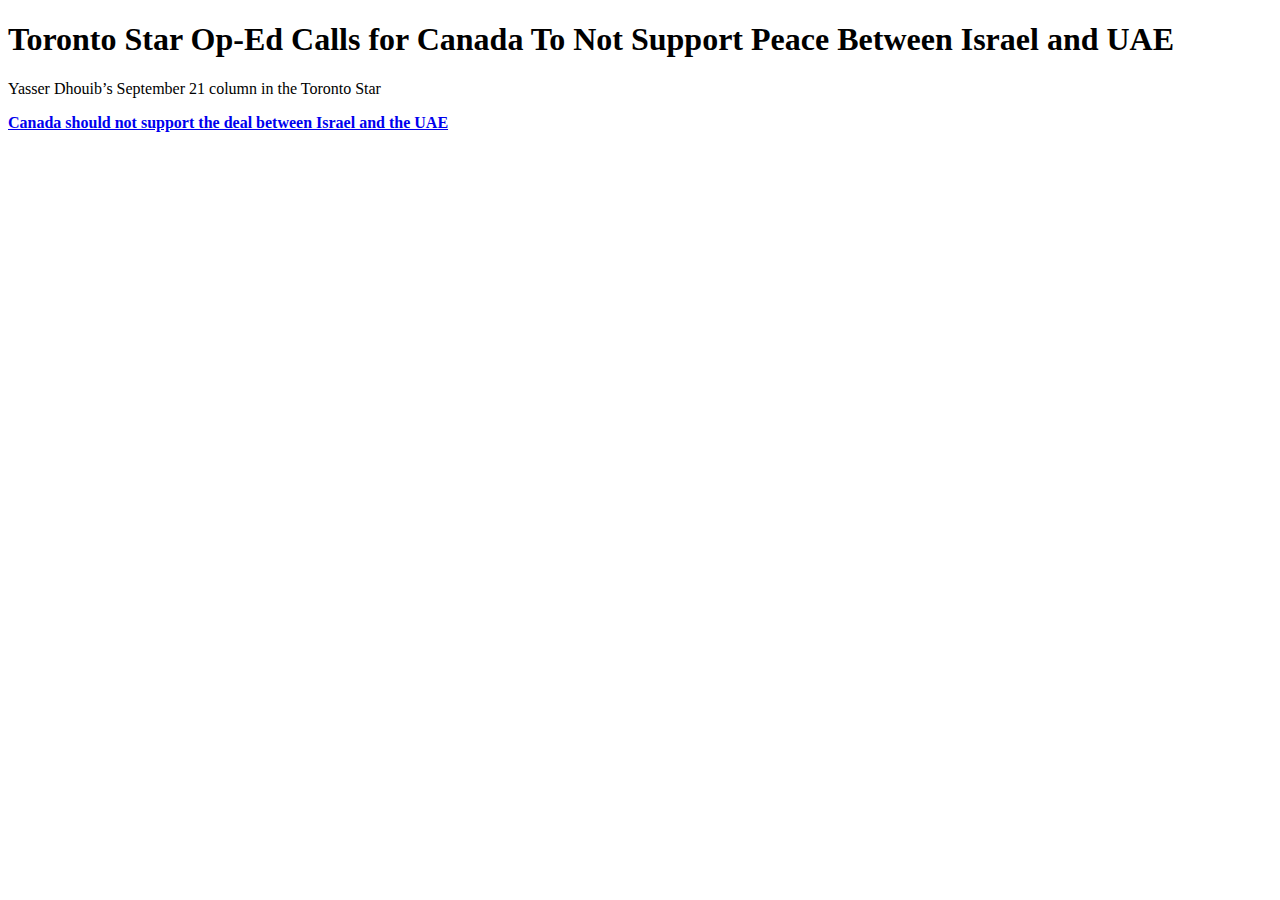
==== index.html @ 0fb5ad88 "body-news text" ====
<!DOCTYPE html>
<html lang="en">
<head>
    <meta charset="UTF-8">
    <meta name="viewport" content="width=device-width, initial-scale=1.0">
    <title>Task News</title>
</head>
<body>
    <div class="container">
        <div class="container-title">
            <h1>Toronto Star Op-Ed Calls for Canada To Not Support Peace Between Israel and UAE</h1>
        </div>
        <div class="container-body">
            <div class="body-text">
                <p>Yasser Dhouib’s September 21 column in the Toronto Star</p>
                <a href="https://www.thestar.com/opinion/contributors/2020/09/21/canada-should-not-support-the-deal-between-israel-and-the-uae.html">
                    <strong>Canada should not support the deal between Israel and the UAE</strong>
                </a>
            </div>
        </div>
    </div>
</body>
</html>
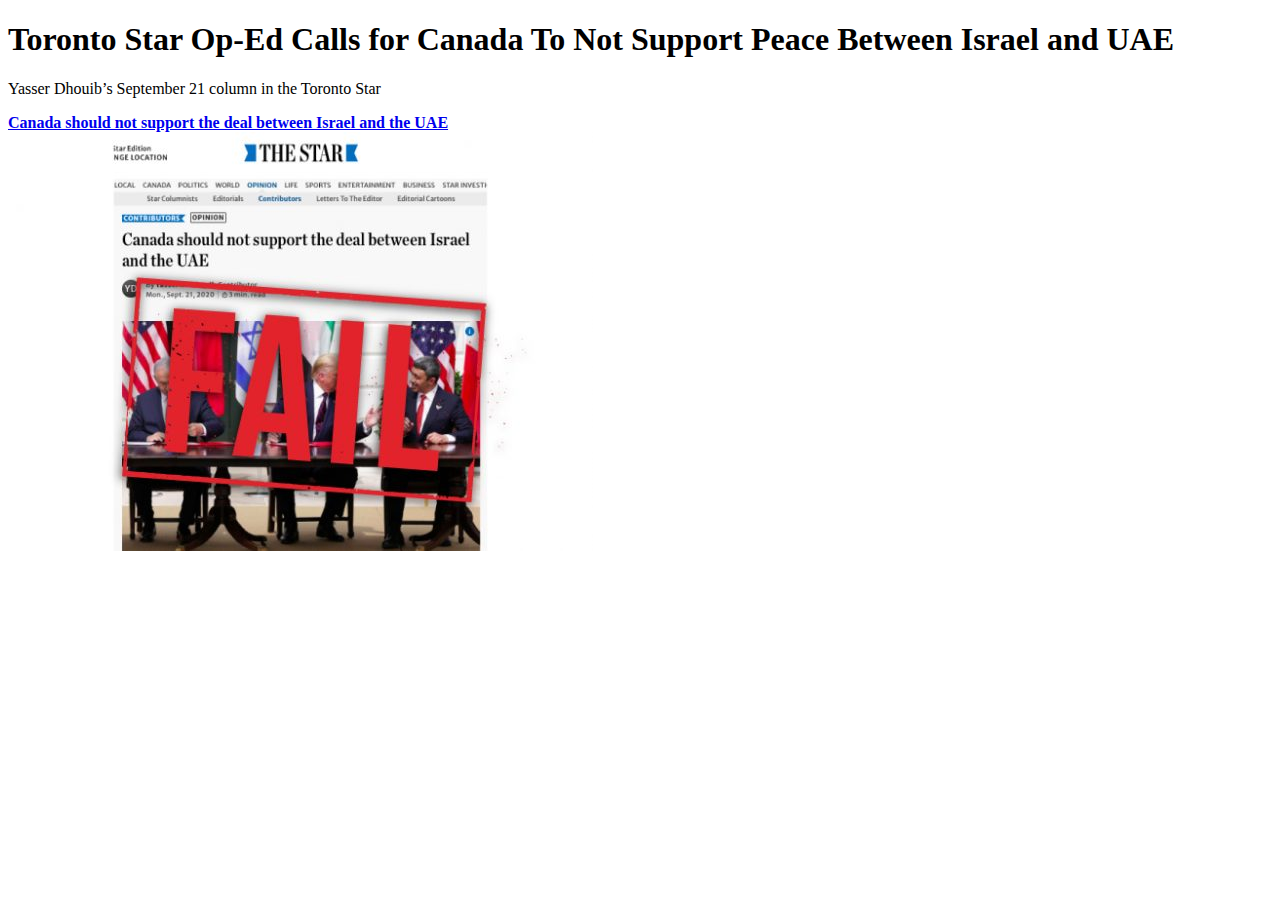
==== commit 5c1ed089: "body-news image" ====
--- a/index.html
+++ b/index.html
@@ -17,6 +17,9 @@
                     <strong>Canada should not support the deal between Israel and the UAE</strong>
                 </a>
             </div>
+            <div class="body-img">
+                <img src="./assets/img-news.jpg" alt="Picture about the news">
+            </div>
         </div>
     </div>
 </body>
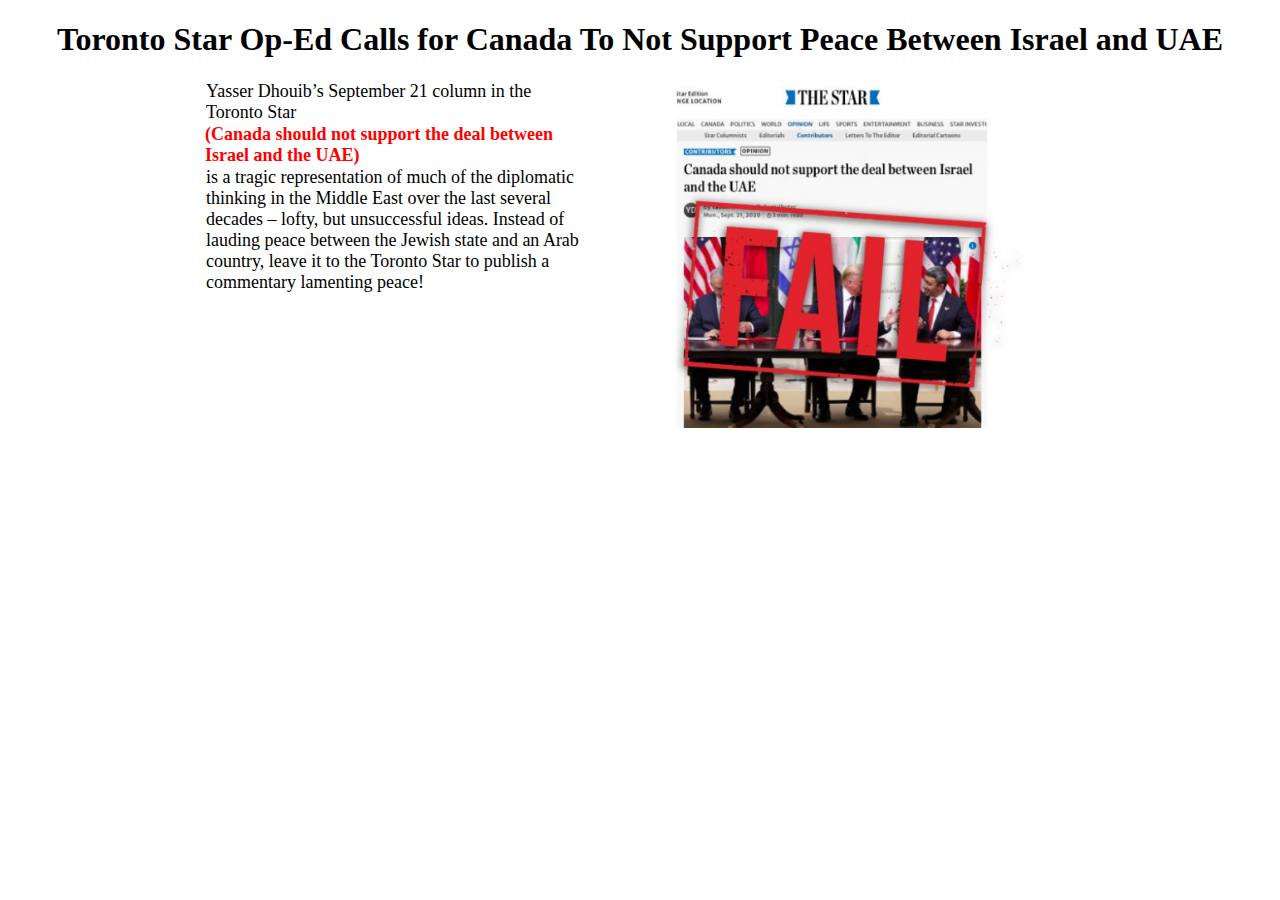
==== commit d13a7542: "Style container" ====
--- a/index.html
+++ b/index.html
@@ -3,6 +3,7 @@
 <head>
     <meta charset="UTF-8">
     <meta name="viewport" content="width=device-width, initial-scale=1.0">
+    <link rel="stylesheet" href="./style/index.css">
     <title>Task News</title>
 </head>
 <body>
@@ -14,11 +15,12 @@
             <div class="body-text">
                 <p>Yasser Dhouib’s September 21 column in the Toronto Star</p>
                 <a href="https://www.thestar.com/opinion/contributors/2020/09/21/canada-should-not-support-the-deal-between-israel-and-the-uae.html">
-                    <strong>Canada should not support the deal between Israel and the UAE</strong>
+                    <strong>(Canada should not support the deal between Israel and the UAE)</strong>
                 </a>
+                <p>is a tragic representation of much of the diplomatic thinking in the Middle East over the last several decades – lofty, but unsuccessful ideas. Instead of lauding peace between the Jewish state and an Arab country, leave it to the Toronto Star to publish a commentary lamenting peace!</p>
             </div>
             <div class="body-img">
-                <img src="./assets/img-news.jpg" alt="Picture about the news">
+                <img class="img-news" src="./assets/img-news.jpg" alt="Picture about the news">
             </div>
         </div>
     </div>
--- a/style/index.css
+++ b/style/index.css
@@ -0,0 +1,52 @@
+body {
+    margin: 0;
+    padding: 0;
+}
+.container {
+    display: flex;
+    flex-direction: column;
+    justify-content: center;
+    align-items: center;
+    width: 100%;
+    height: auto;
+}
+.container-title {
+    text-align: center;
+    width: 100%;
+}
+.container-body {
+    display: flex;
+    flex-direction: row;
+    justify-content: center;
+    align-items: flex-start;
+    width: 100%;
+    height: auto;
+}
+.body-text {
+    display: flex;
+    flex-direction: column;
+    justify-content: flex-start;
+    align-items: flex-start;
+    width: 30%;
+    height: auto;
+    font-size: 18px;
+}
+.body-text p {
+    margin: 1px;
+}
+.body-text a {
+    text-decoration: none;
+}
+.body-text strong {
+    color: #f00;
+    font-weight: bold;
+}
+.body-img {
+    display: flex;
+    justify-content: flex-start;
+    align-items: center;
+}
+.img-news {
+    width: 486px;
+    height: 348px;
+}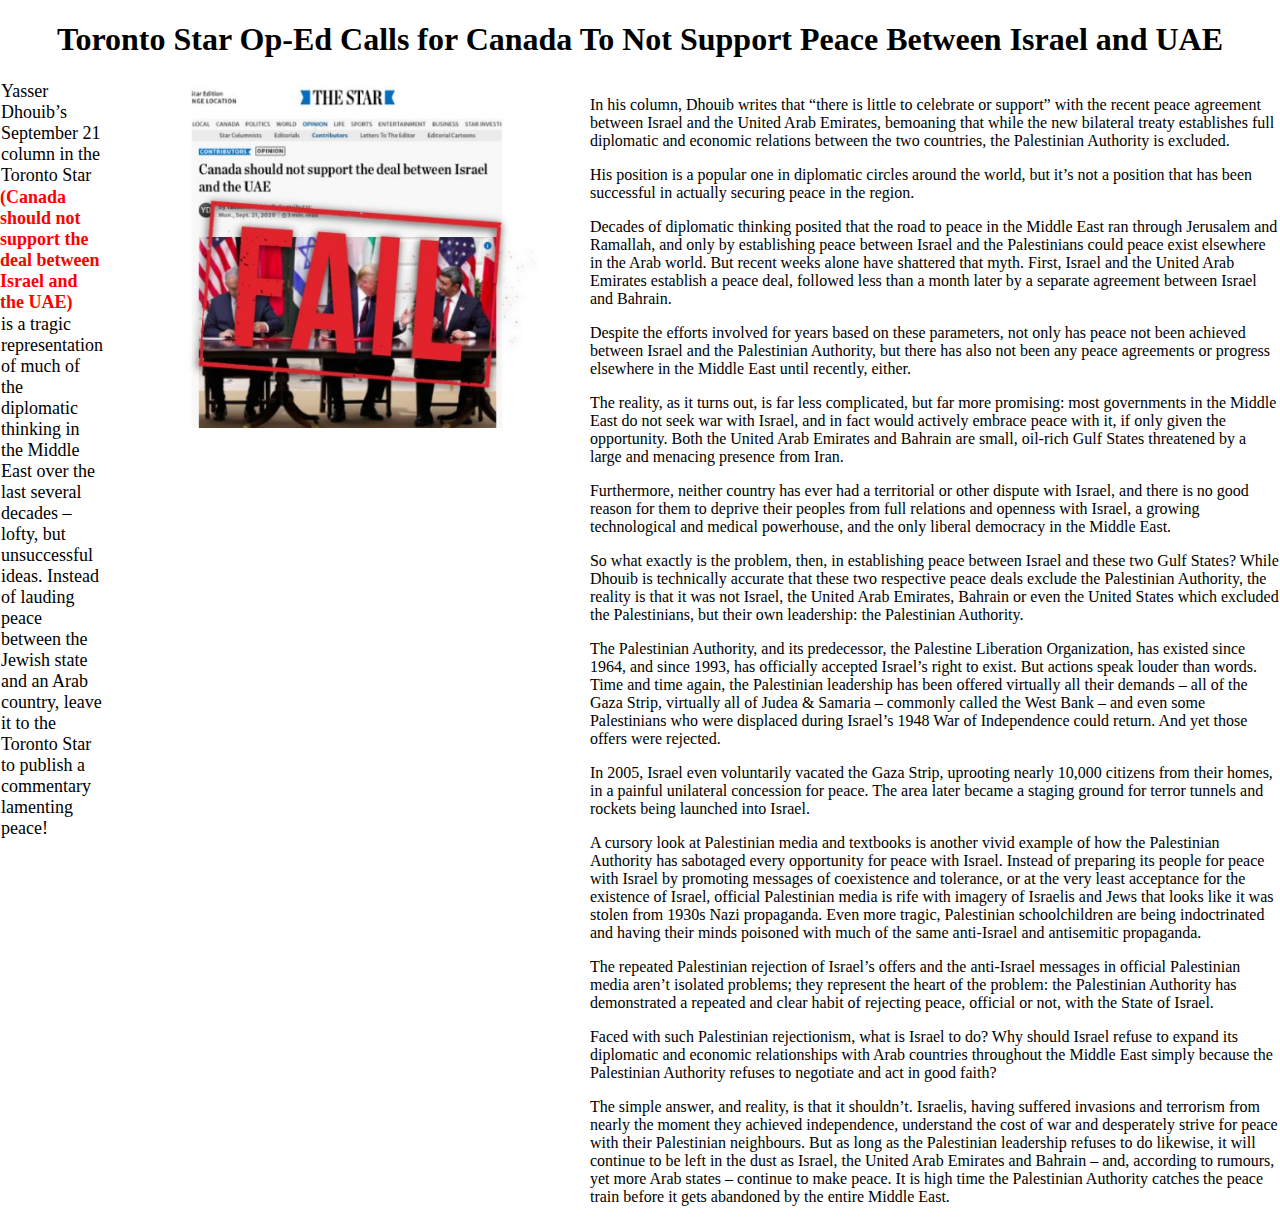
==== commit 68821d51: "paragraphs" ====
--- a/index.html
+++ b/index.html
@@ -22,6 +22,21 @@
             <div class="body-img">
                 <img class="img-news" src="./assets/img-news.jpg" alt="Picture about the news">
             </div>
+            <div class="body-content">
+                <p>In his column, Dhouib writes that “there is little to celebrate or support” with the recent peace agreement between Israel and the United Arab Emirates, bemoaning that while the new bilateral treaty establishes full diplomatic and economic relations between the two countries, the Palestinian Authority is excluded.</p>
+                <p>His position is a popular one in diplomatic circles around the world, but it’s not a position that has been successful in actually securing peace in the region.</p>
+                <p>Decades of diplomatic thinking posited that the road to peace in the Middle East ran through Jerusalem and Ramallah, and only by establishing peace between Israel and the Palestinians could peace exist elsewhere in the Arab world. But recent weeks alone have shattered that myth. First, Israel and the United Arab Emirates establish a peace deal, followed less than a month later by a separate agreement between Israel and Bahrain.</p>
+                <p>Despite the efforts involved for years based on these parameters, not only has peace not been achieved between Israel and the Palestinian Authority, but there has also not been any peace agreements or progress elsewhere in the Middle East until recently, either.</p>
+                <p>The reality, as it turns out, is far less complicated, but far more promising: most governments in the Middle East do not seek war with Israel, and in fact would actively embrace peace with it, if only given the opportunity. Both the United Arab Emirates and Bahrain are small, oil-rich Gulf States threatened by a large and menacing presence from Iran.</p>
+                <p>Furthermore, neither country has ever had a territorial or other dispute with Israel, and there is no good reason for them to deprive their peoples from full relations and openness with Israel, a growing technological and medical powerhouse, and the only liberal democracy in the Middle East.</p>
+                <p>So what exactly is the problem, then, in establishing peace between Israel and these two Gulf States? While Dhouib is technically accurate that these two respective peace deals exclude the Palestinian Authority, the reality is that it was not Israel, the United Arab Emirates, Bahrain or even the United States which excluded the Palestinians, but their own leadership: the Palestinian Authority.</p>
+                <p>The Palestinian Authority, and its predecessor, the Palestine Liberation Organization, has existed since 1964, and since 1993, has officially accepted Israel’s right to exist. But actions speak louder than words. Time and time again, the Palestinian leadership has been offered virtually all their demands – all of the Gaza Strip, virtually all of Judea & Samaria – commonly called the West Bank – and even some Palestinians who were displaced during Israel’s 1948 War of Independence could return. And yet those offers were rejected.</p>
+                <p>In 2005, Israel even voluntarily vacated the Gaza Strip, uprooting nearly 10,000 citizens from their homes, in a painful unilateral concession for peace. The area later became a staging ground for terror tunnels and rockets being launched into Israel.</p>
+                <p>A cursory look at Palestinian media and textbooks is another vivid example of how the Palestinian Authority has sabotaged every opportunity for peace with Israel. Instead of preparing its people for peace with Israel by promoting messages of coexistence and tolerance, or at the very least acceptance for the existence of Israel, official Palestinian media is rife with imagery of Israelis and Jews that looks like it was stolen from 1930s Nazi propaganda. Even more tragic, Palestinian schoolchildren are being indoctrinated and having their minds poisoned with much of the same anti-Israel and antisemitic propaganda.</p>
+                <p>The repeated Palestinian rejection of Israel’s offers and the anti-Israel messages in official Palestinian media aren’t isolated problems; they represent the heart of the problem: the Palestinian Authority has demonstrated a repeated and clear habit of rejecting peace, official or not, with the State of Israel.</p>
+                <p>Faced with such Palestinian rejectionism, what is Israel to do? Why should Israel refuse to expand its diplomatic and economic relationships with Arab countries throughout the Middle East simply because the Palestinian Authority refuses to negotiate and act in good faith?</p>
+                <p>The simple answer, and reality, is that it shouldn’t. Israelis, having suffered invasions and terrorism from nearly the moment they achieved independence, understand the cost of war and desperately strive for peace with their Palestinian neighbours. But as long as the Palestinian leadership refuses to do likewise, it will continue to be left in the dust as Israel, the United Arab Emirates and Bahrain – and, according to rumours, yet more Arab states – continue to make peace. It is high time the Palestinian Authority catches the peace train before it gets abandoned by the entire Middle East.</p>
+            </div>
         </div>
     </div>
 </body>
--- a/style/index.css
+++ b/style/index.css
@@ -27,7 +27,7 @@
     flex-direction: column;
     justify-content: flex-start;
     align-items: flex-start;
-    width: 30%;
+    width: 200px;
     height: auto;
     font-size: 18px;
 }
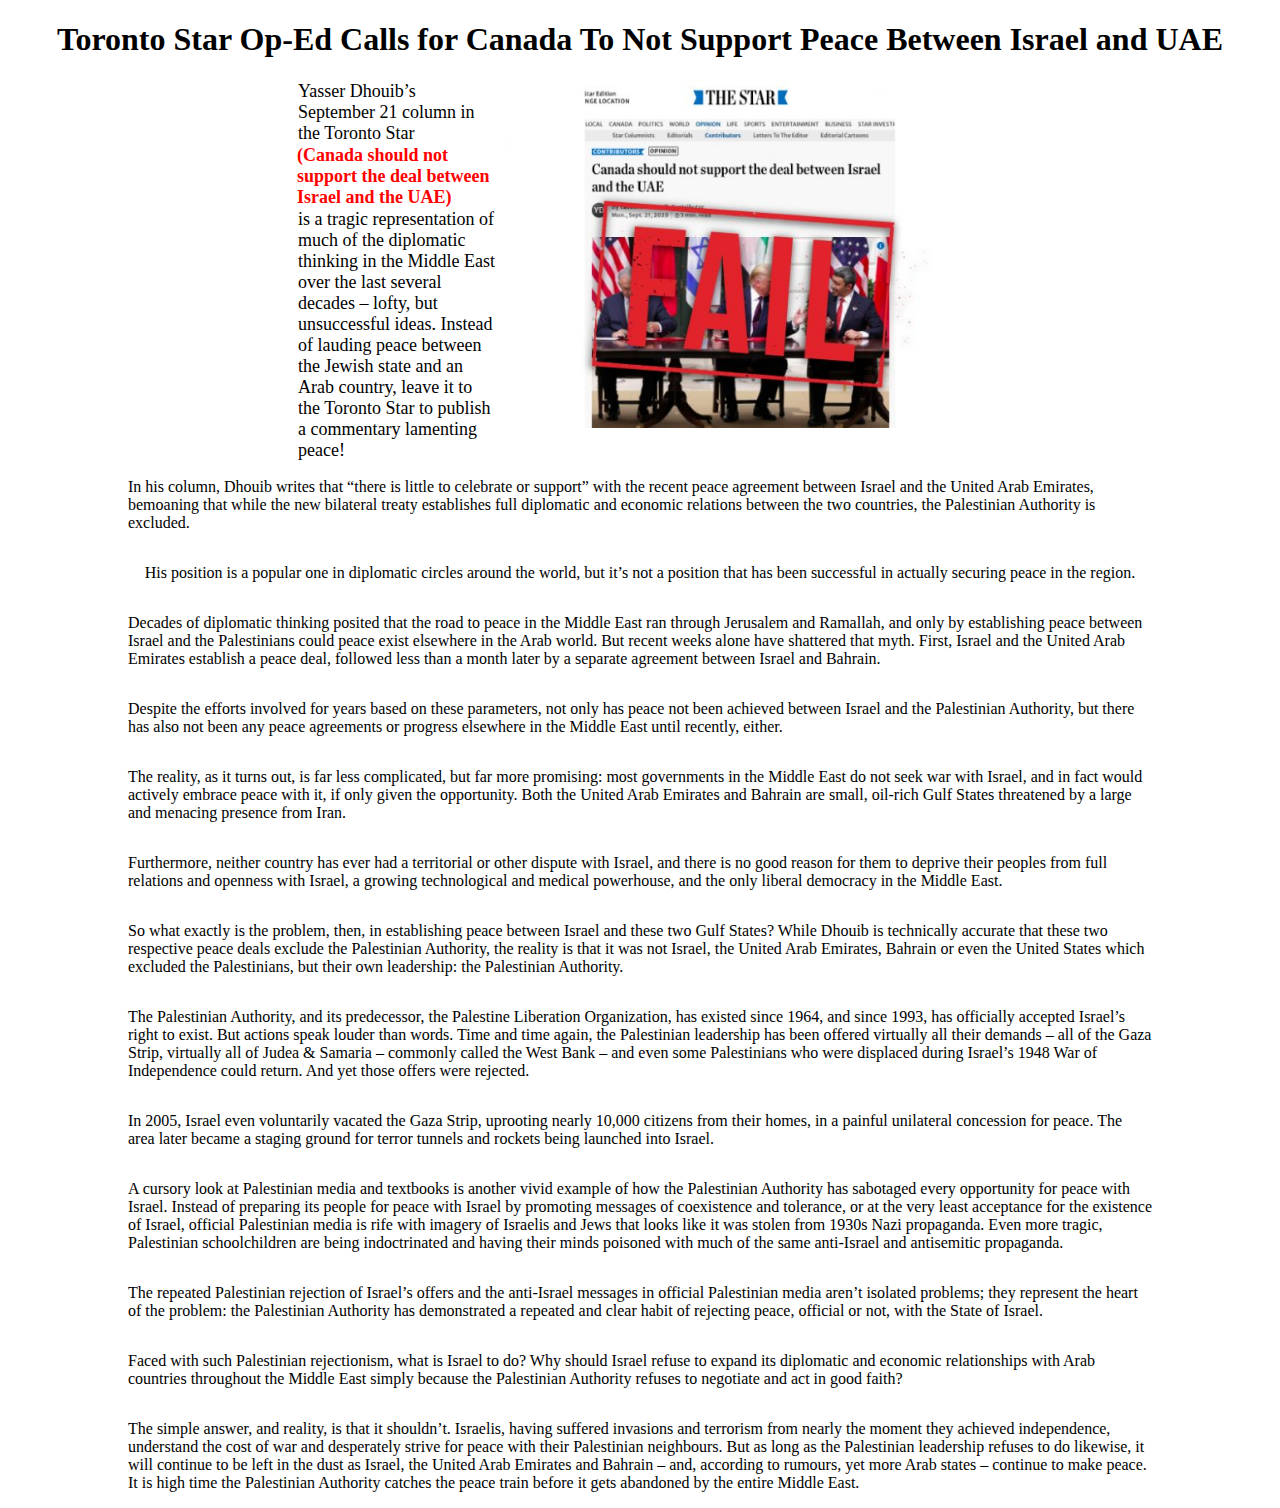
==== commit 38d04e77: "style paragraphs" ====
--- a/index.html
+++ b/index.html
@@ -22,21 +22,21 @@
             <div class="body-img">
                 <img class="img-news" src="./assets/img-news.jpg" alt="Picture about the news">
             </div>
-            <div class="body-content">
-                <p>In his column, Dhouib writes that “there is little to celebrate or support” with the recent peace agreement between Israel and the United Arab Emirates, bemoaning that while the new bilateral treaty establishes full diplomatic and economic relations between the two countries, the Palestinian Authority is excluded.</p>
-                <p>His position is a popular one in diplomatic circles around the world, but it’s not a position that has been successful in actually securing peace in the region.</p>
-                <p>Decades of diplomatic thinking posited that the road to peace in the Middle East ran through Jerusalem and Ramallah, and only by establishing peace between Israel and the Palestinians could peace exist elsewhere in the Arab world. But recent weeks alone have shattered that myth. First, Israel and the United Arab Emirates establish a peace deal, followed less than a month later by a separate agreement between Israel and Bahrain.</p>
-                <p>Despite the efforts involved for years based on these parameters, not only has peace not been achieved between Israel and the Palestinian Authority, but there has also not been any peace agreements or progress elsewhere in the Middle East until recently, either.</p>
-                <p>The reality, as it turns out, is far less complicated, but far more promising: most governments in the Middle East do not seek war with Israel, and in fact would actively embrace peace with it, if only given the opportunity. Both the United Arab Emirates and Bahrain are small, oil-rich Gulf States threatened by a large and menacing presence from Iran.</p>
-                <p>Furthermore, neither country has ever had a territorial or other dispute with Israel, and there is no good reason for them to deprive their peoples from full relations and openness with Israel, a growing technological and medical powerhouse, and the only liberal democracy in the Middle East.</p>
-                <p>So what exactly is the problem, then, in establishing peace between Israel and these two Gulf States? While Dhouib is technically accurate that these two respective peace deals exclude the Palestinian Authority, the reality is that it was not Israel, the United Arab Emirates, Bahrain or even the United States which excluded the Palestinians, but their own leadership: the Palestinian Authority.</p>
-                <p>The Palestinian Authority, and its predecessor, the Palestine Liberation Organization, has existed since 1964, and since 1993, has officially accepted Israel’s right to exist. But actions speak louder than words. Time and time again, the Palestinian leadership has been offered virtually all their demands – all of the Gaza Strip, virtually all of Judea & Samaria – commonly called the West Bank – and even some Palestinians who were displaced during Israel’s 1948 War of Independence could return. And yet those offers were rejected.</p>
-                <p>In 2005, Israel even voluntarily vacated the Gaza Strip, uprooting nearly 10,000 citizens from their homes, in a painful unilateral concession for peace. The area later became a staging ground for terror tunnels and rockets being launched into Israel.</p>
-                <p>A cursory look at Palestinian media and textbooks is another vivid example of how the Palestinian Authority has sabotaged every opportunity for peace with Israel. Instead of preparing its people for peace with Israel by promoting messages of coexistence and tolerance, or at the very least acceptance for the existence of Israel, official Palestinian media is rife with imagery of Israelis and Jews that looks like it was stolen from 1930s Nazi propaganda. Even more tragic, Palestinian schoolchildren are being indoctrinated and having their minds poisoned with much of the same anti-Israel and antisemitic propaganda.</p>
-                <p>The repeated Palestinian rejection of Israel’s offers and the anti-Israel messages in official Palestinian media aren’t isolated problems; they represent the heart of the problem: the Palestinian Authority has demonstrated a repeated and clear habit of rejecting peace, official or not, with the State of Israel.</p>
-                <p>Faced with such Palestinian rejectionism, what is Israel to do? Why should Israel refuse to expand its diplomatic and economic relationships with Arab countries throughout the Middle East simply because the Palestinian Authority refuses to negotiate and act in good faith?</p>
-                <p>The simple answer, and reality, is that it shouldn’t. Israelis, having suffered invasions and terrorism from nearly the moment they achieved independence, understand the cost of war and desperately strive for peace with their Palestinian neighbours. But as long as the Palestinian leadership refuses to do likewise, it will continue to be left in the dust as Israel, the United Arab Emirates and Bahrain – and, according to rumours, yet more Arab states – continue to make peace. It is high time the Palestinian Authority catches the peace train before it gets abandoned by the entire Middle East.</p>
-            </div>
+        </div>
+        <div class="body-content">
+            <p>In his column, Dhouib writes that “there is little to celebrate or support” with the recent peace agreement between Israel and the United Arab Emirates, bemoaning that while the new bilateral treaty establishes full diplomatic and economic relations between the two countries, the Palestinian Authority is excluded.</p>
+            <p>His position is a popular one in diplomatic circles around the world, but it’s not a position that has been successful in actually securing peace in the region.</p>
+            <p>Decades of diplomatic thinking posited that the road to peace in the Middle East ran through Jerusalem and Ramallah, and only by establishing peace between Israel and the Palestinians could peace exist elsewhere in the Arab world. But recent weeks alone have shattered that myth. First, Israel and the United Arab Emirates establish a peace deal, followed less than a month later by a separate agreement between Israel and Bahrain.</p>
+            <p>Despite the efforts involved for years based on these parameters, not only has peace not been achieved between Israel and the Palestinian Authority, but there has also not been any peace agreements or progress elsewhere in the Middle East until recently, either.</p>
+            <p>The reality, as it turns out, is far less complicated, but far more promising: most governments in the Middle East do not seek war with Israel, and in fact would actively embrace peace with it, if only given the opportunity. Both the United Arab Emirates and Bahrain are small, oil-rich Gulf States threatened by a large and menacing presence from Iran.</p>
+            <p>Furthermore, neither country has ever had a territorial or other dispute with Israel, and there is no good reason for them to deprive their peoples from full relations and openness with Israel, a growing technological and medical powerhouse, and the only liberal democracy in the Middle East.</p>
+            <p>So what exactly is the problem, then, in establishing peace between Israel and these two Gulf States? While Dhouib is technically accurate that these two respective peace deals exclude the Palestinian Authority, the reality is that it was not Israel, the United Arab Emirates, Bahrain or even the United States which excluded the Palestinians, but their own leadership: the Palestinian Authority.</p>
+            <p>The Palestinian Authority, and its predecessor, the Palestine Liberation Organization, has existed since 1964, and since 1993, has officially accepted Israel’s right to exist. But actions speak louder than words. Time and time again, the Palestinian leadership has been offered virtually all their demands – all of the Gaza Strip, virtually all of Judea & Samaria – commonly called the West Bank – and even some Palestinians who were displaced during Israel’s 1948 War of Independence could return. And yet those offers were rejected.</p>
+            <p>In 2005, Israel even voluntarily vacated the Gaza Strip, uprooting nearly 10,000 citizens from their homes, in a painful unilateral concession for peace. The area later became a staging ground for terror tunnels and rockets being launched into Israel.</p>
+            <p>A cursory look at Palestinian media and textbooks is another vivid example of how the Palestinian Authority has sabotaged every opportunity for peace with Israel. Instead of preparing its people for peace with Israel by promoting messages of coexistence and tolerance, or at the very least acceptance for the existence of Israel, official Palestinian media is rife with imagery of Israelis and Jews that looks like it was stolen from 1930s Nazi propaganda. Even more tragic, Palestinian schoolchildren are being indoctrinated and having their minds poisoned with much of the same anti-Israel and antisemitic propaganda.</p>
+            <p>The repeated Palestinian rejection of Israel’s offers and the anti-Israel messages in official Palestinian media aren’t isolated problems; they represent the heart of the problem: the Palestinian Authority has demonstrated a repeated and clear habit of rejecting peace, official or not, with the State of Israel.</p>
+            <p>Faced with such Palestinian rejectionism, what is Israel to do? Why should Israel refuse to expand its diplomatic and economic relationships with Arab countries throughout the Middle East simply because the Palestinian Authority refuses to negotiate and act in good faith?</p>
+            <p>The simple answer, and reality, is that it shouldn’t. Israelis, having suffered invasions and terrorism from nearly the moment they achieved independence, understand the cost of war and desperately strive for peace with their Palestinian neighbours. But as long as the Palestinian leadership refuses to do likewise, it will continue to be left in the dust as Israel, the United Arab Emirates and Bahrain – and, according to rumours, yet more Arab states – continue to make peace. It is high time the Palestinian Authority catches the peace train before it gets abandoned by the entire Middle East.</p>
         </div>
     </div>
 </body>
--- a/style/index.css
+++ b/style/index.css
@@ -49,4 +49,12 @@
 .img-news {
     width: 486px;
     height: 348px;
+}
+.body-content {
+    display: flex;
+    flex-direction: column;
+    justify-content: center;
+    align-items: center;
+    width: 80%;
+    height: auto;
 }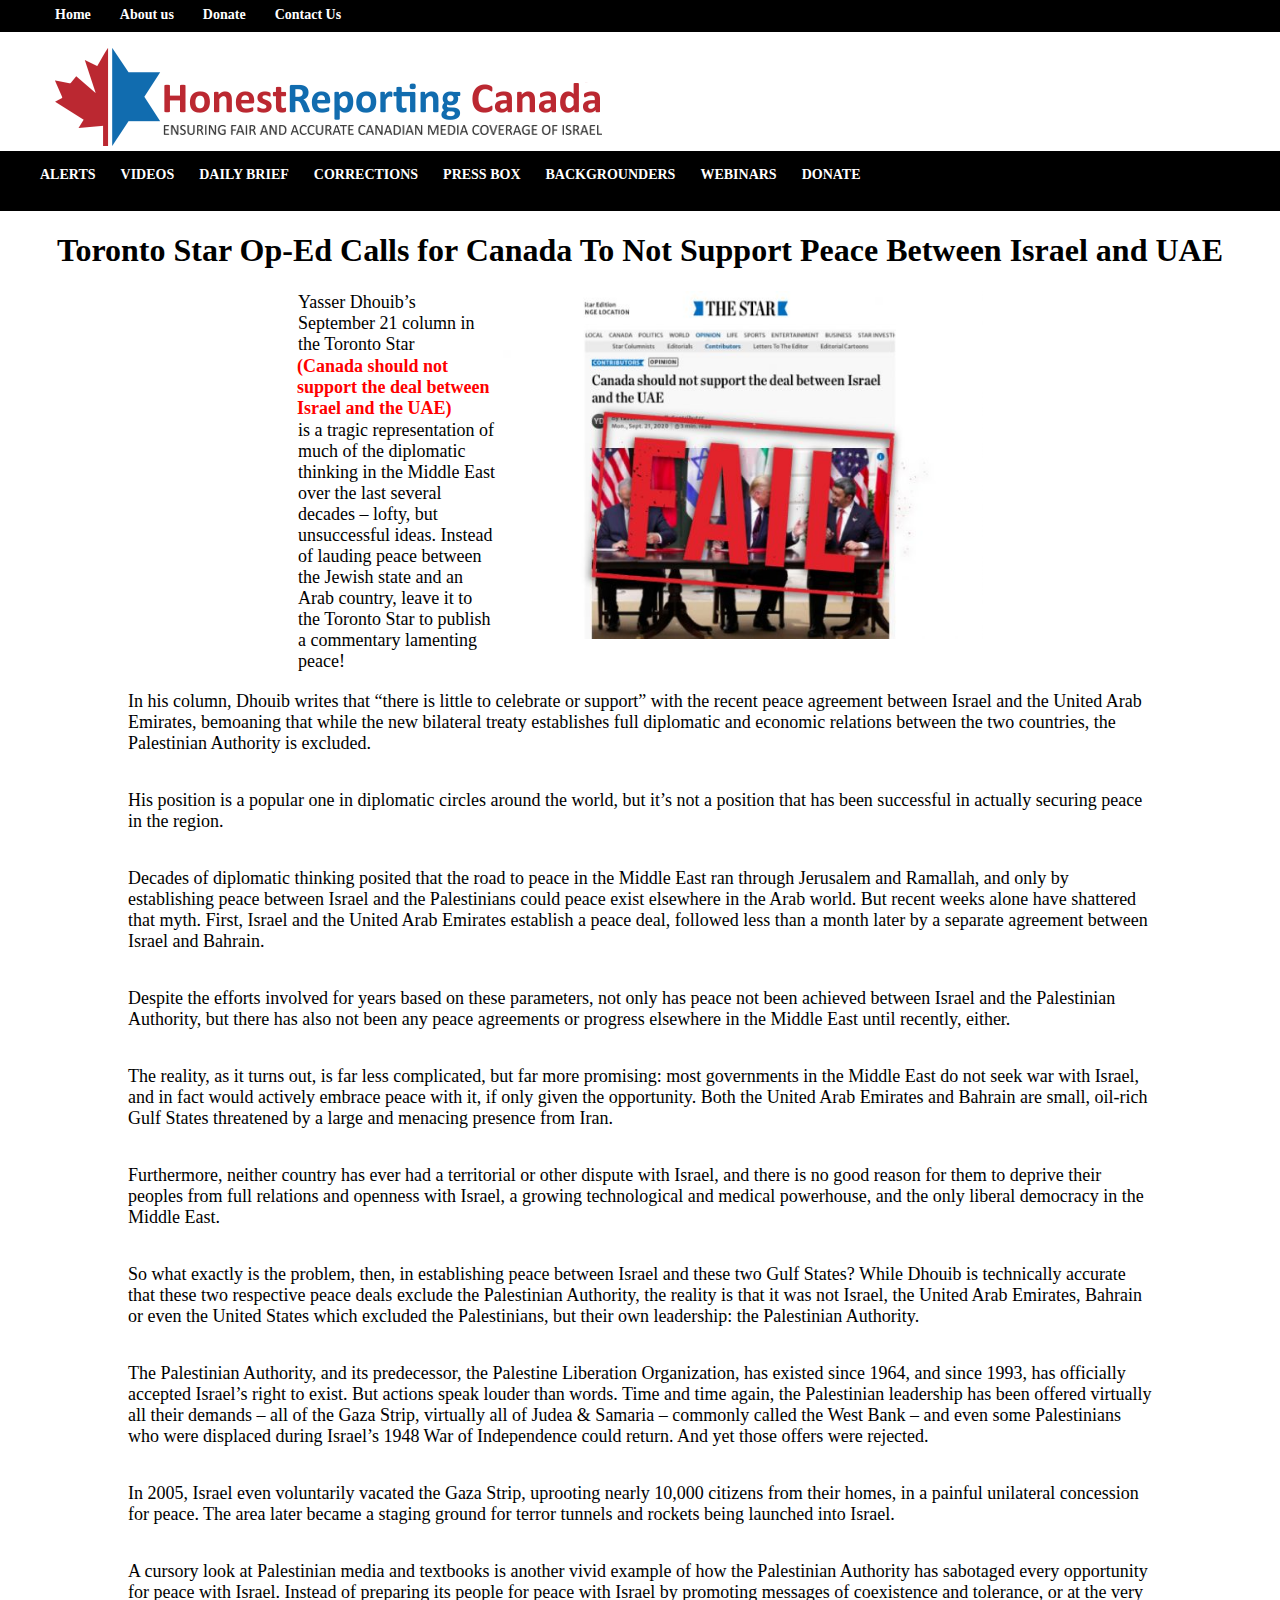
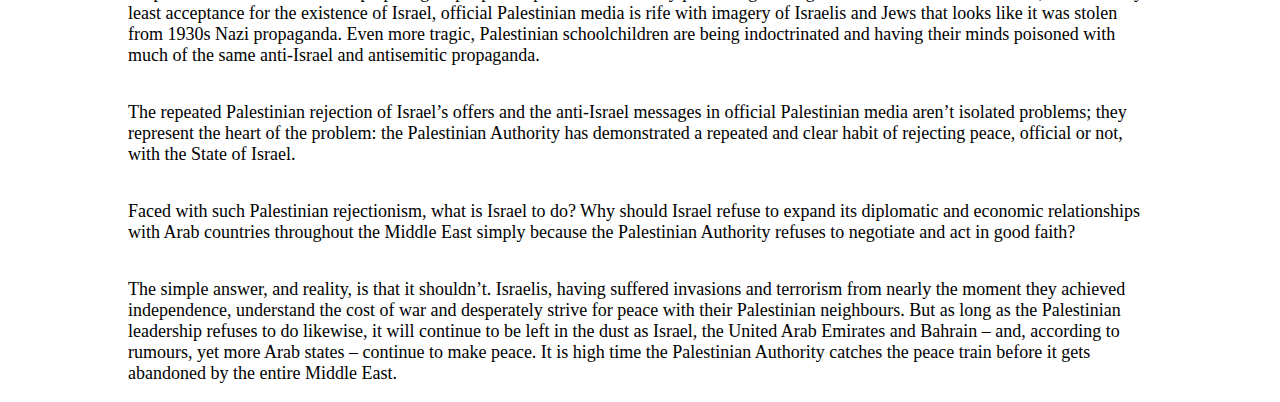
==== commit 8977a8c8: "corrections" ====
--- a/index.html
+++ b/index.html
@@ -7,6 +7,33 @@
     <title>Task News</title>
 </head>
 <body>
+    <div class="menu-top">
+        <ul class="penci-topbar-menu">
+            <li>Home</li>
+            <li>About us</li>
+            <li>Donate</li>
+            <li>Contact Us</li>
+        </ul>
+    </div>
+    <div class="header">
+        <div class="logo">
+            <img src="./assets/final-logo-2.png" alt="">
+        </div>
+    </div>
+    <div class="menu">
+        <nav class="nav-bar">
+            <ul class="menu-bar">
+                <li>ALERTS</li>
+                <li>VIDEOS</li>
+                <li>DAILY BRIEF</li>
+                <li>CORRECTIONS</li>
+                <li>PRESS BOX</li>
+                <li>BACKGROUNDERS</li>
+                <li>WEBINARS</li>
+                <li>DONATE</li>
+            </ul>
+        </nav>
+    </div>
     <div class="container">
         <div class="container-title">
             <h1>Toronto Star Op-Ed Calls for Canada To Not Support Peace Between Israel and UAE</h1>
--- a/style/index.css
+++ b/style/index.css
@@ -55,6 +55,53 @@
     flex-direction: column;
     justify-content: center;
     align-items: center;
+    font-size: 18px;
     width: 80%;
     height: auto;
+}
+.menu-top {
+    display: inline-block;
+    width: 100%;
+    height: 32px;
+    background-color: #000;
+}
+.penci-topbar-menu {
+    margin-top: 5px;
+    margin-left: 15px;
+    vertical-align: top;
+}
+
+.penci-topbar-menu li {
+    display: inline-block;
+    margin-right: 25px;
+    color: #fff;
+    list-style: none;
+    font-size: 14px;
+    font-weight: light;
+    font-weight: bold;
+}
+.header {
+    display: inline-block;
+    width: 100%;
+    height: auto;
+}
+.logo {
+    margin-left: 50px;
+    margin-top: 15px;
+}
+.menu {
+    height: 60px;
+    background-color: #000;
+}
+.menu-bar {
+    display: inline-flex;
+}
+
+.menu-bar li {
+    color: #fff;
+    list-style: none;
+    font-size: 14px;
+    font-weight: light;
+    font-weight: bold;
+    margin-right: 25px;
 }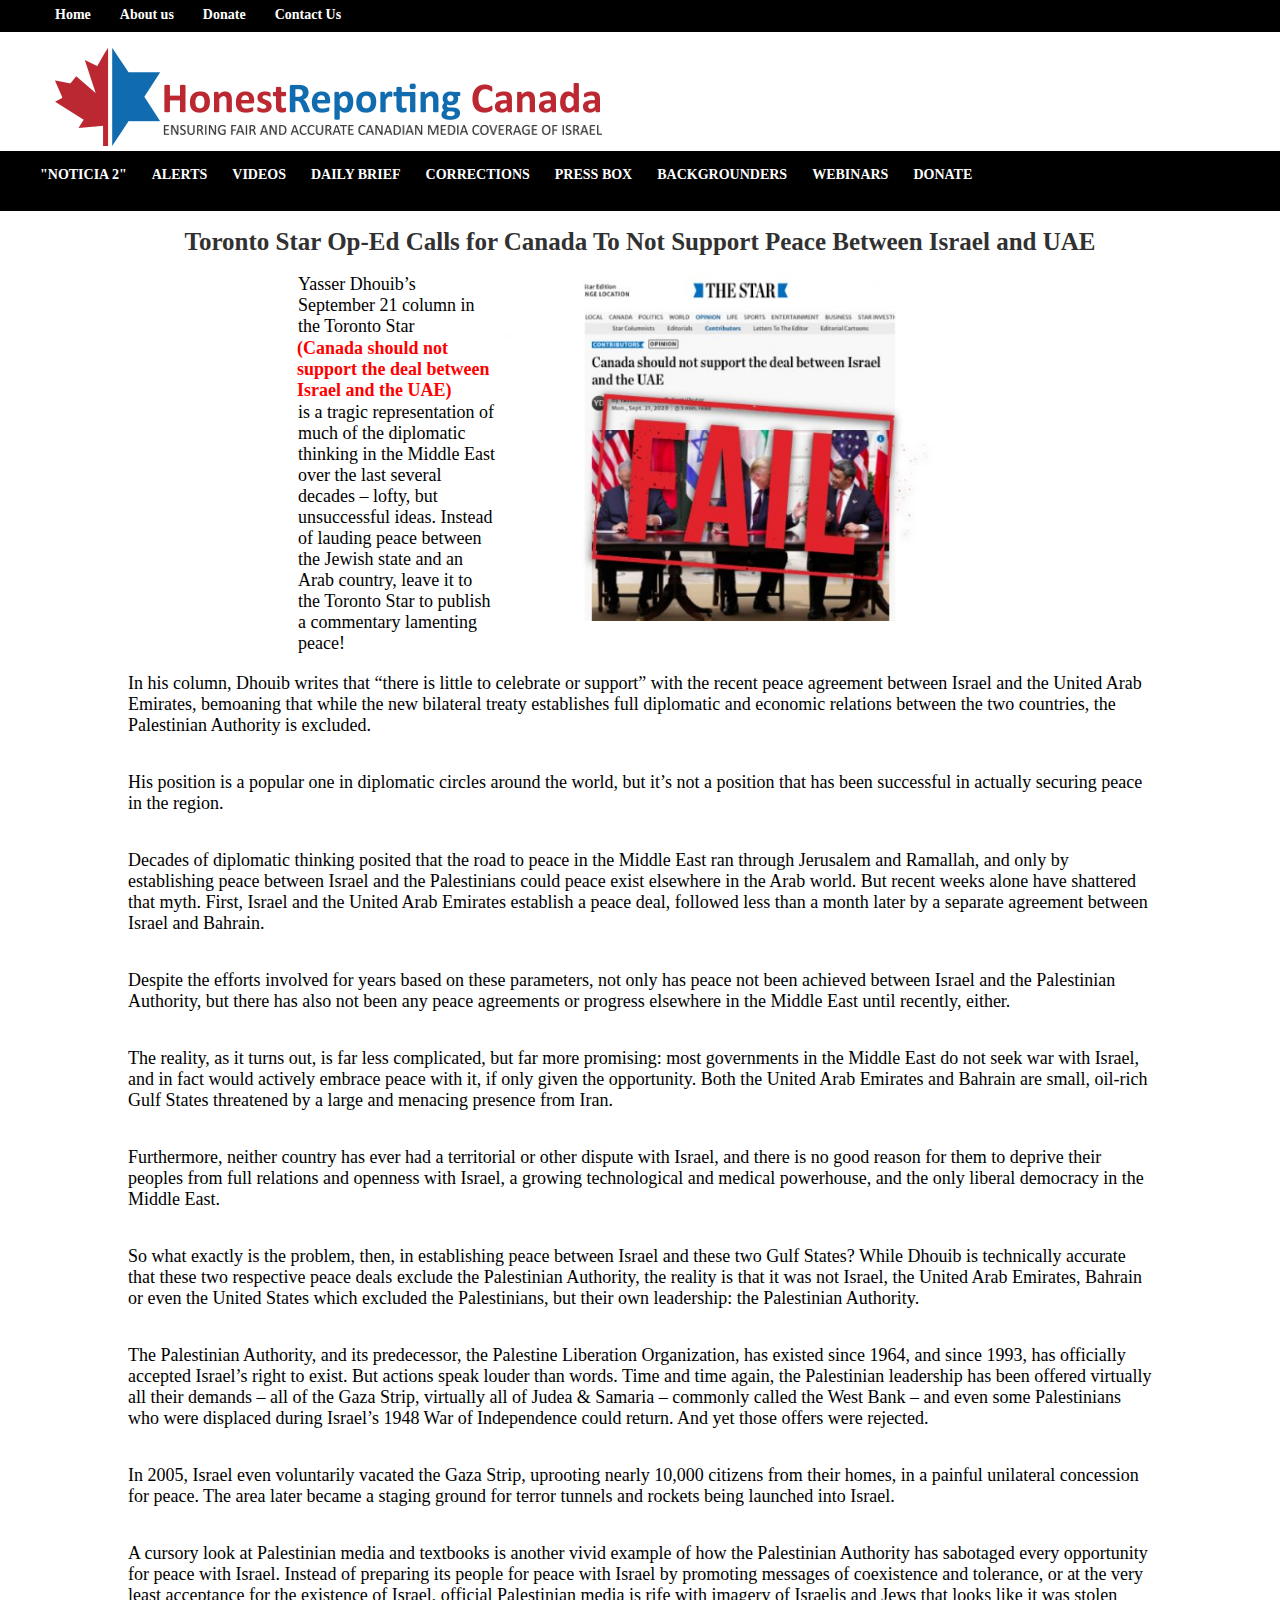
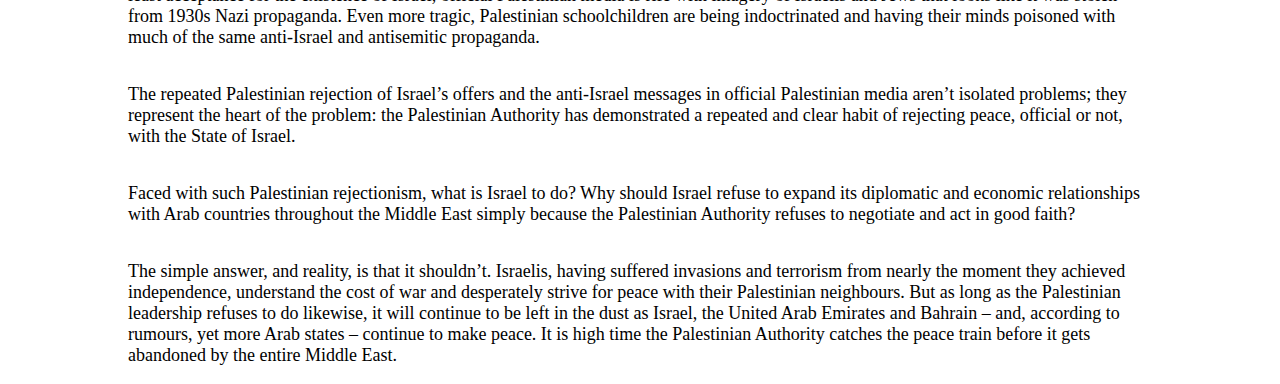
==== commit 7d0029d1: "navegation pages" ====
--- a/index.html
+++ b/index.html
@@ -4,6 +4,7 @@
     <meta charset="UTF-8">
     <meta name="viewport" content="width=device-width, initial-scale=1.0">
     <link rel="stylesheet" href="./style/index.css">
+    <link rel="stylesheet" href="./style/menu.css">
     <title>Task News</title>
 </head>
 <body>
@@ -23,6 +24,7 @@
     <div class="menu">
         <nav class="nav-bar">
             <ul class="menu-bar">
+                <li><a href="./index2.html">"NOTICIA 2"</a></li>
                 <li>ALERTS</li>
                 <li>VIDEOS</li>
                 <li>DAILY BRIEF</li>
--- a/style/index.css
+++ b/style/index.css
@@ -13,6 +13,11 @@
 .container-title {
     text-align: center;
     width: 100%;
+}
+.container-title h1 {
+    font-weight: bold;
+    font-size: 25px;
+    color: #313131;
 }
 .container-body {
     display: flex;
@@ -59,49 +64,3 @@
     width: 80%;
     height: auto;
 }
-.menu-top {
-    display: inline-block;
-    width: 100%;
-    height: 32px;
-    background-color: #000;
-}
-.penci-topbar-menu {
-    margin-top: 5px;
-    margin-left: 15px;
-    vertical-align: top;
-}
-
-.penci-topbar-menu li {
-    display: inline-block;
-    margin-right: 25px;
-    color: #fff;
-    list-style: none;
-    font-size: 14px;
-    font-weight: light;
-    font-weight: bold;
-}
-.header {
-    display: inline-block;
-    width: 100%;
-    height: auto;
-}
-.logo {
-    margin-left: 50px;
-    margin-top: 15px;
-}
-.menu {
-    height: 60px;
-    background-color: #000;
-}
-.menu-bar {
-    display: inline-flex;
-}
-
-.menu-bar li {
-    color: #fff;
-    list-style: none;
-    font-size: 14px;
-    font-weight: light;
-    font-weight: bold;
-    margin-right: 25px;
-}--- a/style/menu.css
+++ b/style/menu.css
@@ -0,0 +1,51 @@
+.menu-top {
+    display: inline-block;
+    width: 100%;
+    height: 32px;
+    background-color: #000;
+}
+.penci-topbar-menu {
+    margin-top: 5px;
+    margin-left: 15px;
+    vertical-align: top;
+}
+
+.penci-topbar-menu li {
+    display: inline-block;
+    margin-right: 25px;
+    color: #fff;
+    list-style: none;
+    font-size: 14px;
+    font-weight: light;
+    font-weight: bold;
+}
+.header {
+    display: inline-block;
+    width: 100%;
+    height: auto;
+}
+.logo {
+    margin-left: 50px;
+    margin-top: 15px;
+}
+.menu {
+    height: 60px;
+    background-color: #000;
+}
+.menu-bar {
+    display: inline-flex;
+}
+
+.menu-bar li {
+    color: #fff;
+    list-style: none;
+    font-size: 14px;
+    font-weight: light;
+    font-weight: bold;
+    margin-right: 25px;
+}
+
+.menu-bar li  a {
+   color: #fff;
+   text-decoration: none;
+}
